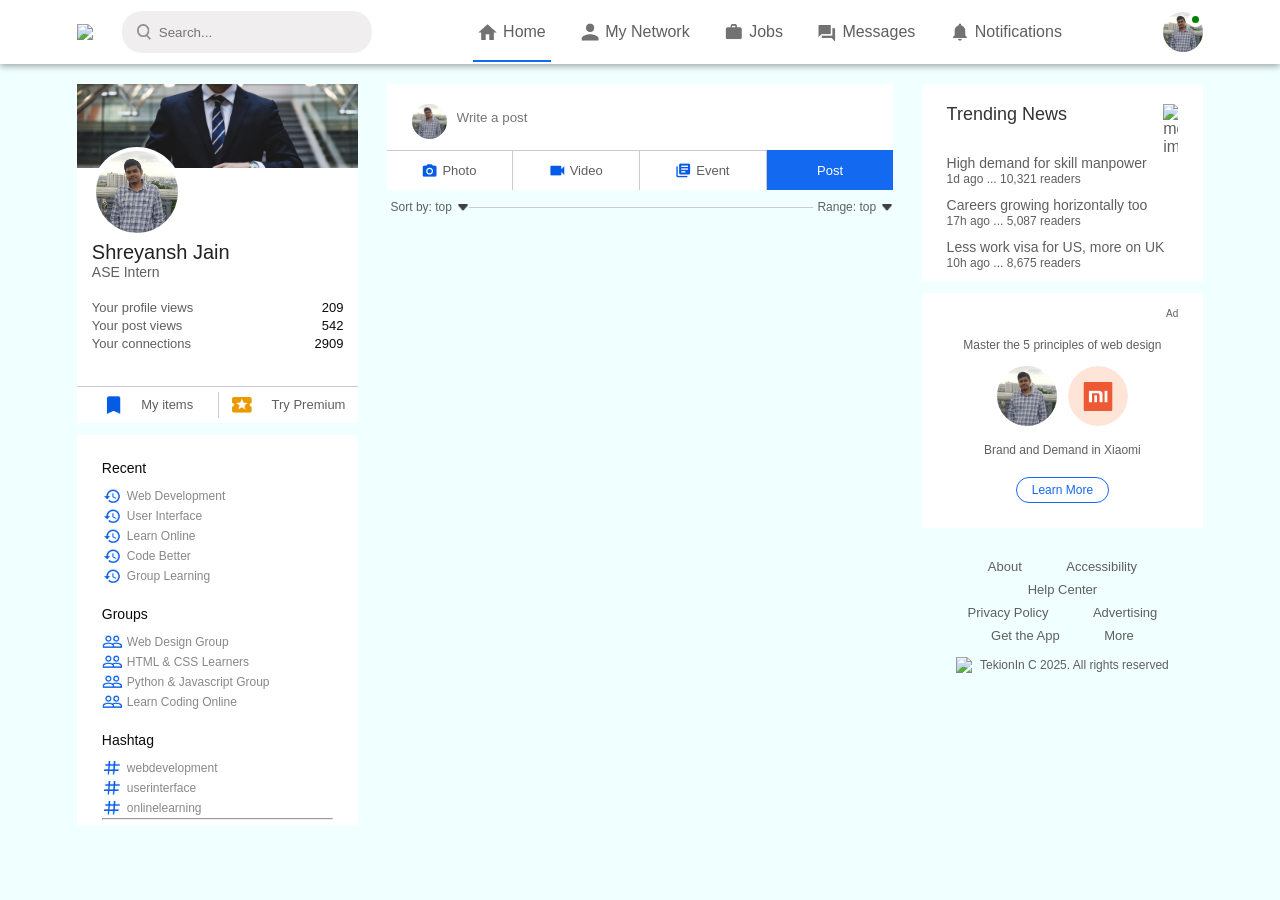
==== index.html @ e2fdd3e0 "add new code" ====
<!DOCTYPE html>
<html lang="en">
<head>
    <meta charset="UTF-8">
    <meta name="viewport" content="width=device-width, initial-scale=1.0">
    <title>TekionIn</title>
    <link rel="stylesheet" href="style.css">
    <link rel="stylesheet" href="media-queries.css">
</head>
<body>
    <!-- Refresh popup -->
    <div class="popup" id="refreshPopup">
        <button id="refreshButton">Refresh<img src="images/down-arrow.png"></button>
    </div>

    <!-- Sticky navbar -->
    <nav class="navbar">
        <div class="navbar-left">
            <a href="index.html" class="logo"><img src="https://cdn1.iconfinder.com/data/icons/logotypes/32/circle-linkedin-512.png"></a>
            <div class="search-box">
                <img src="images/search.png">
                <input type="text" placeholder="Search..." id="search-box" name="search">
                    <div class="dropdown">
                        <button onclick="myFunction()" class="dropbtn"></button>
                        <div id="myDropdown" class="dropdown-content">
                            <a class="peoples" href="#">Shreyansh Jain</a>
                            <a class="peoples" href="#">Divyansh Pandey</a>
                            <a class="peoples" href="#">Shubham Yadav</a>
                        </div>  
                    </div>
                </input>
            </div>
        </div>
        <div class="navbar-center">
            <ul>
                <li><a href="#" class="active-link"><img src="images/home.png"><span>Home</span></a></li>
                <li><a href="#"><img src="images/network.png"><span>My Network</span></a></li>
                <li><a href="#"><img src="images/jobs.png"><span>Jobs</span></a></li>
                <li><a href="#"><img src="images/message.png"><span>Messages</span></a></li>
                <li><a href="#"><img src="images/notification.png"><span>Notifications</span></a></li>
            </ul>
        </div>
        <div class="navbar-right">
            <div class="online">
                <img src="images/user-1.png" class="nav-profile-img" onclick="toggleMenu()">
            </div>
        </div>

        <div class="profile-menu-wrap" id="profileMenu">
            <div class="profile-menu">
                <div class="user-info">
                    <img src="images/user-1.png">
                    <div>
                        <h3>Shreyansh Jain</h3>
                        <a href="./profile.html">See your profile</a>
                    </div>
                </div>
                <hr>
            </div>
        </div>
    </nav>

    <!-- Main section -->
    <div class="container">
        <!-- left sidebar -->
        <div class="left-sidebar">
            <div class="sidebar-profile-box">
                <img src="images/cover-pic.png" width="100%">
                <div class="sidebar-profile-info">
                    <img src="images/user-1.png">
                    <h1>Shreyansh Jain</h1>
                    <h3>ASE Intern</h3>
                    <ul>
                        <li>Your profile views<span>209</span></li>
                        <li>Your post views<span>542</span></li>
                        <li>Your connections<span>2909</span></li>
                    </ul>
                </div>
                <div class="sidebar-profile-link">
                    <a href="#"><img src="images/items.png">My items</a>
                    <a href="#"><img src="images/premium.png">Try Premium</a>
                </div>
            </div>

            <div class="sidebar-activity">
                <h3>Recent</h3>
                <a href="#"><img src="images/recent.png">Web Development</a>
                <a href="#"><img src="images/recent.png">User Interface</a>
                <a href="#"><img src="images/recent.png">Learn Online</a>
                <a href="#"><img src="images/recent.png">Code Better</a>
                <a href="#"><img src="images/recent.png">Group Learning</a>
            
                <h3>Groups</h3>
                <a href="#"><img src="images/group.png">Web Design Group</a>
                <a href="#"><img src="images/group.png">HTML & CSS Learners</a>
                <a href="#"><img src="images/group.png">Python & Javascript Group</a>
                <a href="#"><img src="images/group.png">Learn Coding Online</a>
            
                <h3>Hashtag</h3>
                <a href="#"><img src="images/hashtag.png">webdevelopment</a>
                <a href="#"><img src="images/hashtag.png">userinterface</a>
                <a href="#"><img src="images/hashtag.png">onlinelearning</a>            
                <hr>
            </div>
        </div>

        <!-- main content -->
        <div class="main-content">
            <div class="create-post">
                <div class="create-post-input">
                    <img src="images/user-1.png">
                    <textarea rows="2" placeholder="Write a post"></textarea>
                </div>
                <div class="create-post-links">
                    <li><img src="images/photo.png">Photo</li>
                    <li><img src="images/video.png">Video</li>
                    <li><img src="images/event.png">Event</li>
                    <li class="submit-class">Post</li>
                </div>
            </div>

            <div class="sort-by">
                <p>Sort by: <span>top <img src="images/down-arrow.png" onclick="displaySortOrder()"></span></p>
                <span class="dropdown-content" id="myDropdown">
                    <a href="#">Asc</a>
                    <hr>
                    <a href="#">Desc</a>
                </span>
                <hr>
                <p>Range: <span>top <img src="images/down-arrow.png" onclick="displayDateRange()"></span></p>
                <span class="dropdown-date" id="myDropdown-date">
                    <label for="start">
                        Start:
                    </label>
                    <input type="date" id="start" name="trip-start" value="2025-02-11" min="2018-01-01" max="2025-12-31" />
                    <hr>
                    <label for="end">
                        End:
                    </label>
                    <input type="date" id="end" name="trip-end" value="2025-02-11" min="2018-01-01" max="2025-12-31" />
                    <hr>
                    <button>Submit</button>
                </span>
            </div>

            <div class="post">
                <!-- Posts will be displayed here  -->
            </div>
        </div>

        <!-- right sidebar -->
        <div class="right-sidebar">
            <div class="sidebar-news">
                <img src="https://cdn-icons-png.flaticon.com/512/566/566021.png" class="info-icon" alt="more img">
                <h3>Trending News</h3>
                <a href="https://huroorkee.ac.in/blog/high-demand-skills-for-the-next-10-years/#:~:text=Asked%20Questions%20(FAQ)-,1.,emerging%20technologies%20is%20highly%20beneficial.">High demand for skill manpower</a>
                <span>1d ago ... 10,321 readers</span>
                <a href="https://www.nucamp.co/blog/coding-bootcamp-india-ind-getting-a-job-in-tech-in-india-in-2025-the-complete-guide">Careers growing horizontally too</a>
                <span>17h ago ... 5,087 readers</span>
                <a href="https://www.uscis.gov/working-in-the-united-states/students-and-exchange-visitors/students-and-employment">Less work visa for US, more on UK</a>
                <span>10h ago ... 8,675 readers</span>
                
            </div>

            <div class="sidebar-ad">
                <small>Ad</small>
                <p>Master the 5 principles of web design</p>
                <div>
                    <img src="images/user-1.png">
                    <img src="images/mi-logo.png">
                </div>
                <b>Brand and Demand in Xiaomi</b>
                <a href="https://www.mi.com/global/" class="ad-link">Learn More</a>
            </div>

            <div class="sidebar-useful-links">
                <a href="https://tekion.com/about-us">About</a>
                <a href="https://tekion.com/blog">Accessibility</a>
                <a href="https://tekion.com/trust-portal">Help Center</a>
                <a href="https://tekion.com/legal/privacy/privacy-policy">Privacy Policy</a>
                <a href="https://tekion.com/blog/tekion-tv-digital-display-option-from-tekion">Advertising</a>
                <a href="https://tekion.com/">Get the App</a>
                <a href="https://tekion.com/">More</a>

                <div class="copyright-msg">
                    <img src="https://cdn1.iconfinder.com/data/icons/logotypes/32/circle-linkedin-512.png">
                    <p>TekionIn C 2025. All rights reserved</p>
                </div>
            </div>
        </div>
    </div>

<script src="tempIndex.js"></script>
</body>
</html>
---- style.css ----
/* general styling */
* {
    margin: 0;
    padding: 0;
    font-family: Arial, Helvetica, sans-serif;
    box-sizing: border-box;
}

body {
    background-color: azure;
    color: #5f5f5f;
}

a {
    text-decoration: none;
    color: #5f5f5f;
}

/* Refresh popup styling */
.popup {
    display: none; /* Hidden by default */
    position: fixed;
    top: 200px;
    left: 47%;
    box-shadow: 0 4px 8px rgba(0, 0, 0, 0.1);
    z-index: 1000;
}
  
.popup button {
    align-items: center;
    background-color: #1469f1;
    color: white;
    border: none;
    padding: 6px 9px;
    border-radius: 8px;
    cursor: pointer;
}

.popup button:hover {
    background-color: #0f55c6;
}

.popup > button > img {
    height: 15px;
    width: 15px;
    justify-content: center;
}
/* Refresh popup styling end */


/* navbar start */
.navbar {
    display: flex;
    align-items: center;
    justify-content: space-between;
    background-color: #fff;
    padding: 6px 6%;
    position: sticky;
    top: 0;
    z-index: 1;
    box-shadow: 0 3px 6px rgba(0, 0, 0, 0.3);
}

.logo img {
    width: 30px;
    display: block;
    margin-right: 10px;
}

.navbar-center ul li {
    display: inline-block;  /* adjustable to the screen */
    list-style: none;
}

.navbar-center ul li a {
    display: flex;
    align-items: center;   /* horizontal align */
    font-size: 16px;
    margin: 5px 10px;
    padding-right: 5px;
    position: relative;
}

.navbar-center ul li a::after {
    content: '';
    width: 0;
    height: 2px;
    background-color: #1469f1;
    position: absolute;
    bottom: -15px;
    transition: width 0.4s;
}

.navbar-center ul li a:hover::after, 
.navbar-center ul li a.active-link::after {
    width: 100%;
}

.navbar-center ul li a img {
    width: 30px;
}

.nav-profile-img {
    width: 40px;
    border-radius: 50%;
    cursor: pointer;
    display: block;
    position: relative;
}

.online {
    /**/
    position: relative;
}

.online::after {
    content: '';  /* adds a circle for showing online */
    width: 7px;
    height: 7px;
    border: 4px solid #fff;
    border-radius: 50%;
    right: 0;
    top: 0;
    background-color: green;
    position: absolute;
}

.search-box {
    background-color: rgb(240, 238, 238);
    display: flex;
    align-items: center;
    border-radius: 20px;
    width: 250px;
    padding: 5px 15px;
    margin: 5px;
    cursor: pointer;
}

.peoples {
    height: 40px;
    font-size: 13px;
}

.navbar-left {
    display: flex;
    align-items: center;
}

.search-box img {
    width: 14px;
}

.search-box input {
    width: 100%;
    background-color: transparent;  
    padding: 8px;    
    outline: none;   
    border: 0;    
}
/* navbar done! */


/* left sidebar start */
.container {
    padding: 20px 6%;  /* take 6% padding from the screen */ 
    display: flex;
    flex-wrap: wrap;  /* can wrap on change*/
    justify-content: space-between;
}

.left-sidebar {
    flex-basis: 25%;   /* occupy 25% screen size */
    align-self: flex-start;  /* align towards left */
    position: sticky;
    top: 70px;
}

.sidebar-profile-box {
    background: #fff;
}

.sidebar-profile-info {
    padding: 15px;
}

.sidebar-profile-info img {
    background: #fff;
    width: 90px;
    border-radius: 50%;
    padding: 4px;
    margin-top: -40px;
}

.sidebar-profile-info h1 {
    font-size: 20px;
    font-weight: 500;
    color: #222;
}

.sidebar-profile-info h3 {
    font-size: 14px;
    font-weight: 400;
}

.sidebar-profile-info ul {
    list-style: none;
    margin: 20px 0;
}

.sidebar-profile-info ul li {
    width: 100%;
    margin: 3px 0;
    font-size: 13px;
}

.sidebar-profile-info ul li span {
    float: right;  /* takes content towards rightside */
    color: rgb(11, 11, 15);
}

.sidebar-profile-link {
    display: flex;
    align-items: center;
    border-top: 1px solid #ccc;
}

.sidebar-profile-link a {
    display: flex;
    flex-basis: 50%;
    align-items: center;
    justify-content: center;
    padding: 5px 0;
    font-size: 13px;
    border-left: 1px solid #ccc;
}

.sidebar-profile-link a:first-child {
    border-left: 0;
}

.sidebar-profile-link a img {
    width: 20px;
    margin-right: 20px;
}

.sidebar-activity {
    background: #fff;
    padding: 5px 25px;
    margin-top: 12px;   /* give spaces within the sections of the left sidebar */
    margin-bottom: 12px;
}

.sidebar-activity h3 {
    color: rgb(11, 11, 15);
    font-size: 14px;
    font-weight: 400;
    margin: 20px 0 10px;
}

.sidebar-activity a {
    display: flex;
    align-items: center;
    font-size: 12px;
    font-weight: 400;
    color: #888;
}

.sidebar-activity a img {
    width: 20px;
    margin-right: 5px;
}

.discover-more-link {
    border-top: 1px solid #ccc;
    text-align: center;
    margin: 10px 20px 10px 0;
}

.discover-more-link a {
    display: inline-block;
    margin: 10px 0;
    color: rgb(81, 247, 100);
}
/* left sidebar end */


/* main content start*/
.main-content {
    flex-basis: 45%;
    align-self: flex-start;
}

.create-post {
    background: #fff;
}

.create-post-input {
    padding: 20px 25px 10px;
    display: flex;
    align-items: flex-start;
}

.create-post-input img {
    width: 35px;
    border-radius: 50%;
    margin-right: 10px;
}

.create-post-input textarea {
    width: 100%;
    border: 0;
    outline: none;
    resize: none;
    background: transparent;
    margin-top: 6px;
}

::placeholder {
    font-weight: 400;
}

.create-post-links {
    display: flex;
    align-items: flex-start;
}

.create-post-links li {
    list-style: none;
    border-top: 1px solid #ccc;
    border-right: 1px solid #ccc;
    flex-basis: 25%;
    height: 40px;
    font-size: 13px;
    cursor: pointer;
    display: flex;
    align-items: center;
    justify-content: center;
}

.create-post-links li img {
    width: 15px;
    margin-right: 5px;
}

.create-post-links li:last-child {
    background: #1469f1;
    color: #fff;
    border-top: 0;
    border-right: 0;
}

.sort-by {
    display: flex;
    align-items: center;
    margin: 10px 0;
}

.sort-by hr {
    flex: 1;
    border: 0;
    height: 1px;
    background: #ccc;
}

.sort-by p {
    font-size: 12px;
    padding-left: 4px;
}

.sort-by p span {
    font-weight: 500;
    cursor: pointer;
}

.sort-by p span img {
    width: 12px;
    margin-left: 2px;
}

.post {
    padding: 10px 0;
    margin: 5px 0 15px;
    margin-top: 30px;
}

.post-author {
    display: flex;
    align-items: flex-start;
    margin-bottom: 20px; 
}

.post-author img {
    width: 35px;
    border-radius: 50%;
    margin-right: 10px;
    margin-top: 5px;
}

.post-author h1 {
    font-size: 16px;
    font-weight: 500;
    color: #333;
}

.post-author small {
    display: block;
    margin-bottom: -2px;
}

.post p {
    font-size: 13px;
    margin-bottom: 14px;
}

.post-stats {
    display: flex;
    flex-wrap: wrap;
    align-items: center;
    justify-content: space-between;
    font-size: 11px;
    border-bottom: 1px solid #ccc;
    padding-bottom: 5px;
}

.post-stats div {
    display: flex;
    align-items: center;
}

.post-stats img {
    width: 15px;
    margin-right: -5px;
}

.liked-user {
    margin-left: 9px;
}

.post-activity {
    display: flex;
    align-items: center;
    justify-content: space-between;
    padding: 10px 0;
    font-size: 13px;
    font-weight: 400;
}

.post-activity div {
    display: flex;
    align-items: center;
}

.post-activity-user-icon {
    width: 22px;
    border-radius: 50%;
}

.post-activity-arrow-icon {
    width: 12px;
    margin-left: 5px;
}

.post-activity-link {
    width: 15px;
    margin-right: 5px;

}
/* main content end */


/* right sidebar start */
.right-sidebar {
    flex-basis: 25%;
    align-self: flex-start;
    position: sticky;
    top: 70px;   
}

.sidebar-news {
    background: #fff;
    padding: 10px 25px;
}

.info-icon {
    width: 15px;
    float: right;
    margin-top: 10px;
}

.sidebar-news h3 {
    font-size: 18px;
    font-weight: 500;
    color: #333;
    margin: 10px 0 30px;
}

.sidebar-news a {
    display: block;
    font-size: 14px;
    font-weight: 500;
    margin-top: 10px;
    margin-bottom: -2px;
}

.sidebar-news span {
    font-size: 12px;
}

.sidebar-news .read-more-link {
    color: #1469f1;
    font-weight: 400;
    margin: 20px 0 10px;
}

.sidebar-ad {
    background: #fff;
    padding: 15px 25px;
    text-align: center;
    margin: 12px 0;
    font-size: 12px;
}

.sidebar-ad img {
    width: 60px;
    border-radius: 50%;
    margin: 4px;
}

.sidebar-ad small {
    float: right;
    font-weight: 400;
}

.sidebar-ad p {
    margin-top: 30px;
    margin-bottom: 10px;
}

.sidebar-ad b {
    display: block;
    font-weight: 400;
    margin-top: 10px;
}

.ad-link {
    display: inline-block;
    border: 1px solid #1469f1;
    color:#1469f1;
    padding: 5px 15px;
    border-radius: 30px;
    font-weight: 400;
    margin: 20px auto 10px;
}

.sidebar-useful-links {
    padding: 15px 25px;
    text-align: center;
}

.sidebar-useful-links a {
    display: inline-block;
    font-size: 13px;
    margin: 4px 20px;
}

.copyright-msg {
    display: flex;
    align-items: center;
    justify-content: center;
    font-size: 12px;
    margin-top: 10px;
    font-weight: 400;
}

.copyright-msg img {
    width: 20px;
    margin-right: 4px;
}

/* Profile menu dropdown */
.profile-menu-wrap {
    position: absolute;
    top: 100%;
    right: 8%;
    width: 300px;
    max-height: 0;
    overflow: hidden;
    transition: max-height 0.5s;
}

.profile-menu-wrap.open-menu {
    max-height: 400px;
}

.profile-menu {
    background: #222;
    color: #fff;
    padding: 16px;
    margin: 10px;
}

.user-info {
    display: flex;
    align-items: center;
}

.user-info img {
    width: 45px;
    border-radius: 50%;
    margin-right: 15px;
}

.user-info h3 {
    font-weight: 45px;
    margin-bottom: -5px;
}

.user-info a {
    color: #c9dbf8;
    font-size: 12px;
}


/* Profile page */
.profile-main {
    flex-basis: 70%;
}

.profile-sidebar {
    flex-basis: 25%;
    align-self: flex-start;
    position: sticky;
    top: 70px;
}

.profile-container {
    background: #fff;
}

.profile-container-inner {
    padding: 0 4% 10px;
}

.profile-pic {
    width: 150px;
    border-radius: 50%;
    margin-top: -70px;
    padding: 5px;
    background: #fff;
}

.profile-container {
    font-size: 22px;
    font-weight: 400;
    color: #222;
}

.profile-container b {
    font-weight: 300;
}

.profile-container p {
    margin-top: 5px;
}

.profile-container p a {
    color: #3eef44;
}

.mutual-connection {
    display: flex;
    align-items: center;
    margin: 20px 0;
}

.mutual-connection img {
    width: 30px;
    border-radius: 50%;
    margin-right: 5px;
}

.profile-btn {
    margin: 20px 0;
    display: flex;
    flex-direction: row;
}

.profile-btn a {
    display: flex;
    align-items: center;
    background: #e4e6eb;
    padding: 5px 15px;
    border-radius: 4px;
    margin-right: 10px;
}

.profile-btn a img {
    width: 18px;
    margin-right: 4px;
}

.profile-btn .primary-btn {
    background: #1469f1;
    color: #fff;
}

.profile-description {
    background: #fff;
    padding: 20px 4% 30px;
    margin: 40px 0;
}

.profile-description h2 {
    color: #333;
    font-weight: 400;
    margin: 10px 0 20px;
}
.see-more-link {
    display: block;
    text-align: right;
    font-size: 14px;
}

.profile-desc-row {
    display: flex;
    align-items: flex-start;
    margin: 20px 0;
}

.profile-desc-row img {
    width: 100px;
    margin-right: 25px;
    margin-top: 5pxn ;
}

.profile-desc-row div {
    width: 100%;
}

.profile-desc-row h3 {
    font-size: 16px;
    font-weight: 500;
    color: #333;
}

.profile-desc-row b {
    display: block;
    font-weight: 400;
    font-size: 13px;
}

.profile-desc-row p {
    margin-top: 14px;
}

.profile-desc-row hr {
    border: 0;
    border-bottom: 1px solid #999;
    margin-top: 8px;
}

.skills-btn {
    display: inline-block;
    margin: 8px 4px;
    padding: 5px 15px;
    border: 1px solid #777;
    border-radius: 30px;
    font-size: 10px;
    font-weight: 400;
}

/* profile right sidebar */
.profile-sidebar .sidebar-ad {
    margin: 0;
}

.sidebar-people {
    background: #fff;
    padding: 15px 25px;
    margin: 12px 0;
    font-size: 12px;
}

.sidebar-people h3 {
    font-size: 13px;
    font-weight: 500;
    margin: 10px 0 20px;
}

.sidebar-people-row {
    display: flex;
    align-items: flex-start;
    margin: 6px 0;
}

.sidebar-people-row img {
    width: 40px;
    border-radius: 50%;
    margin-right: 6px;
    margin-top: 4px;
}

.sidebar-people-row h2 {
    font-weight: 400;
    font-size: 15px;
}

.sidebar-people-row a {
    display: inline-block;
    padding: 5px 25px;
    margin: 10px 0;
    border-radius: 30px;
    font-weight: 400;
    border: 1px solid #807e7e
}

.post > div {
    margin-bottom: 20px; 
    border-radius: 3px; 
    padding: 10px; 
    background-color: #fff; 
}

.dropdown-content {
    display: none;
    background-color: #f9f9f9;
    min-width: 10px;
    max-width: 50px;
    box-shadow: 0px 8px 16px 0px rgba(0,0,0,0.2);
    z-index: 1;
    margin-bottom: -50px;
}

.dropdown-content a {
    float: none;
    color: black;
    padding: 2px 6px;
    text-decoration: none;
    display: block;
    text-align: left;
    cursor: pointer;
}

.dropdown-content a:hover {
    background-color: #1469f1;
    color: #fff;
}

.show {
    display: block;
    height: 50px;
}

@keyframes fadeIn {
    from {
        opacity: 0;
        transform: translateY(-10px);
    }
    to {
        opacity: 1;
        transform: translateY(0);
    }
}

/* form styling for education and experience addition */
.add-btn {
    float: right;
    margin-top: -45px;
    background-color: transparent;
    outline: none;
    border: none; 
    cursor: pointer;
}

.btn-open-popup {
    padding: 12px 24px;
    font-size: 18px;
    background-color: rgb(86, 151, 169);
    color: #fff;
    border: none;
    border-radius: 8px;
    cursor: pointer;
    transition: background-color 0.3s ease;
}

.overlay-container {
    display: none;
    position: fixed;
    top: 0;
    left: 0;
    width: 100%;
    height: 100%;
    background: rgba(0, 0, 0, 0.6);
    justify-content: center;
    align-items: center;
    opacity: 0;
    transition: opacity 0.3s ease;
}

.popup-box {
    background: #fff;
    padding: 24px;
    border-radius: 12px;
    box-shadow: 0 0 20px rgba(0, 0, 0, 0.4);
    width: 320px;
    text-align: center;
    opacity: 0;
    transform: scale(0.8);
    animation: fadeInUp 0.5s ease-out forwards;
}

.form-container {
    display: flex;
    flex-direction: column;
}

.form-label {
    margin-bottom: 5px;
    font-size: 16px;
    color: #444;
    text-align: left;
}

.form-input {
    padding: 5px;
    margin-bottom: 10px;
    border: 1px solid #ccc;
    border-radius: 8px;
    font-size: 16px;
    width: 100%;
    box-sizing: border-box;
}

.btn-collection {
    display: flex;
    flex-direction: row;
    margin-right: 2px;
    align-self: center;
}

.btn-submit,
.btn-close-popup {
    padding: 5px 15px;
    border: none;
    border-radius: 8px;
    cursor: pointer;
    transition: background-color 0.3s ease, color 0.3s ease;
}

.btn-submit {
    background-color: rgb(108, 179, 188);
    color: #fff;
}

.btn-close-popup {
    margin-top: 12px;
    background-color: #e74c3c;
    color: #fff;
}

/* Animation for popup */
.overlay-container.show {
    display: flex;
    opacity: 1;
}

/* Keyframes for fadeInUp animation */
@keyframes fadeInUp {
    from {
        opacity: 0;
        transform: translateY(20px);
    }

    to {
        opacity: 1;
        transform: translateY(0);
    }
}

.dropbtn {
    background-color: transparent;
    color: white;
    width: 120px;
    padding: 16px;
    font-size: 16px;
    border: none;
    cursor: pointer;
}

.dropbtn:hover, .dropbtn:focus {
    background-color: transparent;
}

.dropdown {
    position: relative;
    display: inline-block;
}

.dropdown-content {
    display: none;
    font-size: 8px;
    background-color: #f1f1f1;;
    min-width: 100px;
    overflow: auto;
    box-shadow: 0px 8px 16px 0px rgba(0,0,0,0.2);
    z-index: 1;
    margin-left: 25px;
}

.dropdown-content a {
    color: black;
    padding: 6px 8px;
    text-decoration: none;
    display: block;
    font-size: 15px;
}

.dropdown a:hover {
    cursor: pointer;
    background-color: #1469f1;
}

.show {
    display: block;
}

.input-for-skills {
    outline: none;
}

.add-skills {
    width: 35px;
    height: 20px;
    background-color: rgb(92, 146, 161);
    border: 3px;
    color: white;
}

.dropdown-date {
    display: none;
    background-color: #f9f9f9;
    min-width: 50px;
    max-width: 150px;
    box-shadow: 0px 8px 16px 0px rgba(0,0,0,0.2);
    z-index: 100;
    margin-bottom: -60px;
    margin-right: -86px;
}

.dropdown-date > label {
    font-size: 12px;
}

#start, #end {
    font-size: 11px;
}

.dropdown-date > label > input {
    float: right;
}

.dropdown-date input:hover {
    background-color: #1469f1;
    color: #fff;
}

.dropdown-date > button {
    background-color: #1469f1;
    width: 100%;
    color: white;
    border: none;
    cursor: pointer;
    justify-content: center;
}

.remove-btn {
    color: white;
    background-color: #807e7e;
    border: none;
    padding: 2px;
    cursor: pointer;
}
---- media-queries.css ----
@media only screen and (max-width: 768px) {
    .left-sidebar {
        display: none;
    }    
    .right-sidebar {
        display: none;
    }
    .main-content {
        flex: 100%;
    }
    .navbar {
        padding: 6px;
        height: 80px;
    }
    .navbar-center > ul {
        display: flex;
    }
    .navbar-center > ul > li > a > span {
        display: none;
    }
    .search-box {
        border-radius: 20px;
        width: 160px;
        padding: 5px;
        flex-shrink: 10;
    }
    .search-box img {
        width: 1px;
    }
    .logo img {
        width: 25px;
    }
    .nav-profile-img {
        width: 35px;
    }
}
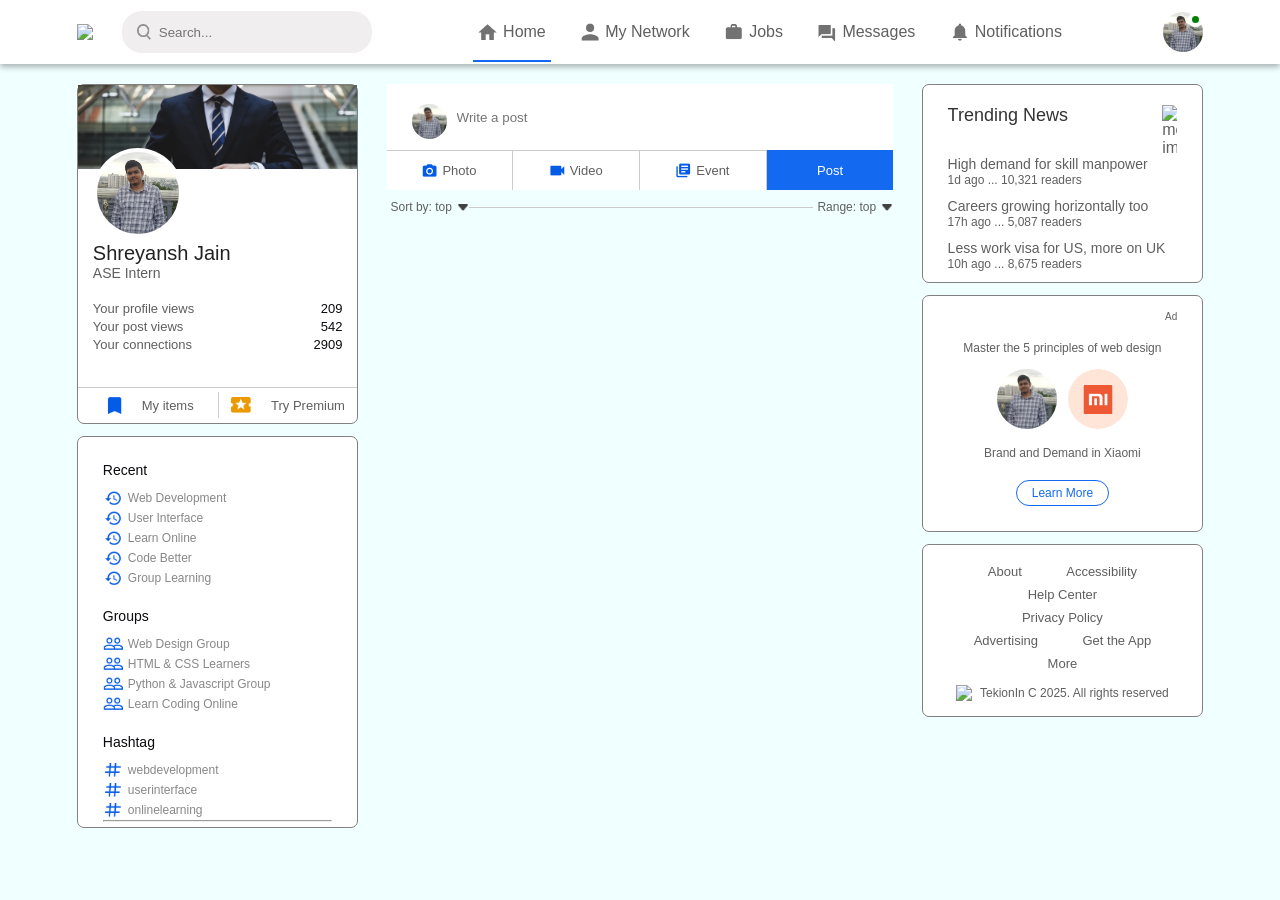
==== commit 0fad71be: "Add files via upload" ====
--- a/index.html
+++ b/index.html
@@ -21,7 +21,7 @@
                 <img src="images/search.png">
                 <input type="text" placeholder="Search..." id="search-box" name="search">
                     <div class="dropdown">
-                        <button onclick="myFunction()" class="dropbtn"></button>
+                        <button onclick="toggleListMenu()" class="dropbtn"></button>
                         <div id="myDropdown" class="dropdown-content">
                             <a class="peoples" href="#">Shreyansh Jain</a>
                             <a class="peoples" href="#">Divyansh Pandey</a>
--- a/style.css
+++ b/style.css
@@ -177,6 +177,8 @@
 
 .sidebar-profile-box {
     background: #fff;
+    border-radius: 7px;
+    border: 1px solid grey;
 }
 
 .sidebar-profile-info {
@@ -248,6 +250,8 @@
     padding: 5px 25px;
     margin-top: 12px;   /* give spaces within the sections of the left sidebar */
     margin-bottom: 12px;
+    border-radius: 7px;
+    border: 1px solid grey;
 }
 
 .sidebar-activity h3 {
@@ -383,6 +387,11 @@
     margin-top: 30px;
 }
 
+.post > div {
+    border: 1px solid grey;
+    border-radius: 7px;
+}
+
 .post-author {
     display: flex;
     align-items: flex-start;
@@ -479,6 +488,8 @@
 .sidebar-news {
     background: #fff;
     padding: 10px 25px;
+    border-radius: 7px;
+    border: 1px solid grey;
 }
 
 .info-icon {
@@ -518,6 +529,8 @@
     text-align: center;
     margin: 12px 0;
     font-size: 12px;
+    border-radius: 7px;
+    border: 1px solid grey;
 }
 
 .sidebar-ad img {
@@ -554,7 +567,10 @@
 
 .sidebar-useful-links {
     padding: 15px 25px;
+    background-color: white;
     text-align: center;
+    border-radius: 7px;
+    border: 1px solid grey;
 }
 
 .sidebar-useful-links a {
@@ -635,6 +651,8 @@
 
 .profile-container {
     background: #fff;
+    border-radius: 7px;
+    border: 1px solid grey;
 }
 
 .profile-container-inner {
@@ -708,6 +726,8 @@
     background: #fff;
     padding: 20px 4% 30px;
     margin: 40px 0;
+    border-radius: 7px;
+    border: 1px solid grey;
 }
 
 .profile-description h2 {
@@ -849,6 +869,10 @@
 .show {
     display: block;
     height: 50px;
+}
+
+.show-dropdown {
+    display: block !important;
 }
 
 @keyframes fadeIn {
@@ -996,30 +1020,6 @@
     display: inline-block;
 }
 
-.dropdown-content {
-    display: none;
-    font-size: 8px;
-    background-color: #f1f1f1;;
-    min-width: 100px;
-    overflow: auto;
-    box-shadow: 0px 8px 16px 0px rgba(0,0,0,0.2);
-    z-index: 1;
-    margin-left: 25px;
-}
-
-.dropdown-content a {
-    color: black;
-    padding: 6px 8px;
-    text-decoration: none;
-    display: block;
-    font-size: 15px;
-}
-
-.dropdown a:hover {
-    cursor: pointer;
-    background-color: #1469f1;
-}
-
 .show {
     display: block;
 }
@@ -1034,6 +1034,7 @@
     background-color: rgb(92, 146, 161);
     border: 3px;
     color: white;
+    cursor: pointer;
 }
 
 .dropdown-date {
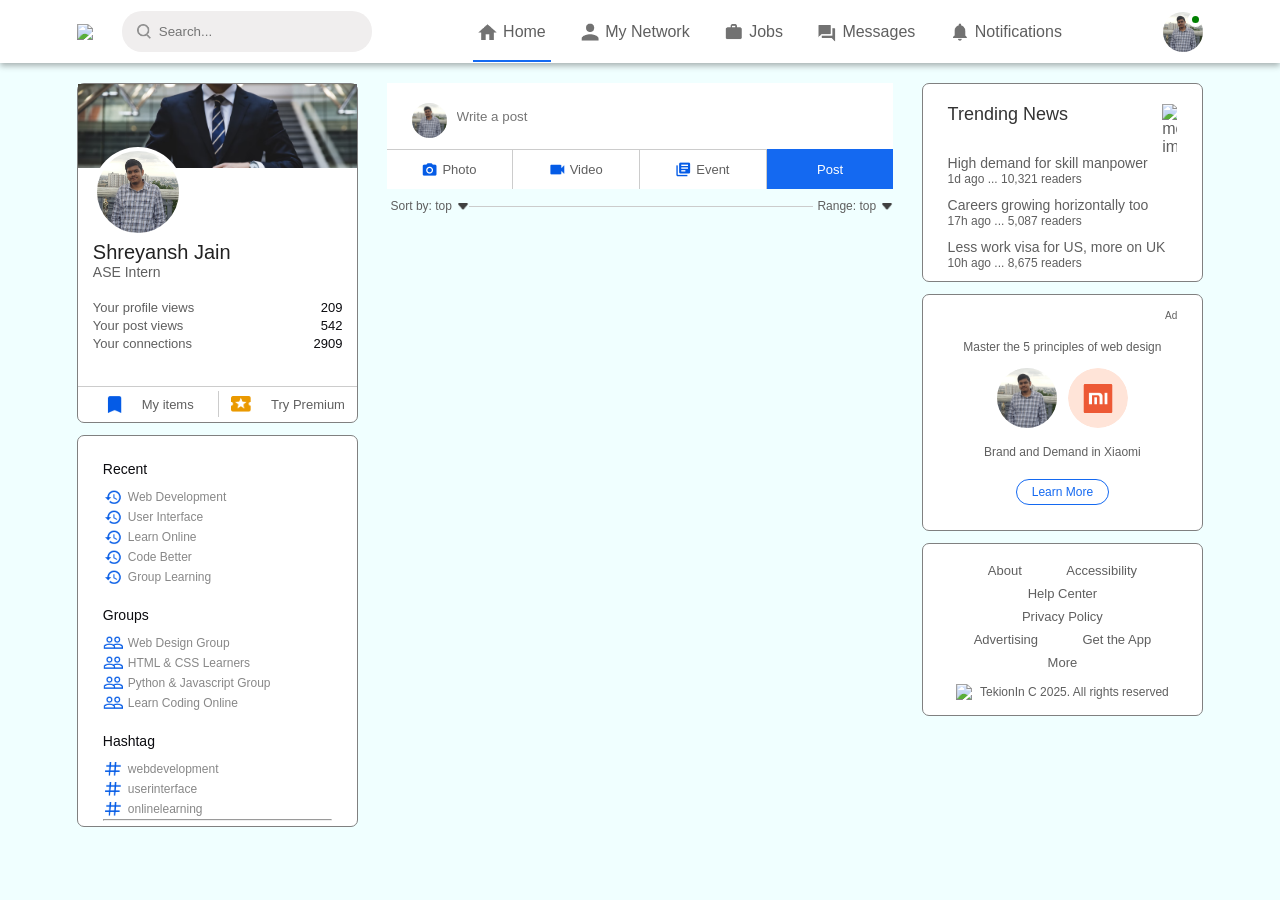
==== commit 9e4b6edc: "did refactoring" ====
--- a/index.html
+++ b/index.html
@@ -19,10 +19,10 @@
             <a href="index.html" class="logo"><img src="https://cdn1.iconfinder.com/data/icons/logotypes/32/circle-linkedin-512.png"></a>
             <div class="search-box">
                 <img src="images/search.png">
-                <input type="text" placeholder="Search..." id="search-box" name="search">
+                <input type="text" placeholder="Search..." id="search-box" name="search" onclick="ToggleMenus.toggleListMenu()">
                     <div class="dropdown">
-                        <button onclick="toggleListMenu()" class="dropbtn"></button>
-                        <div id="myDropdown" class="dropdown-content">
+                        <!-- <button onclick="ToggleMenus.toggleListMenu()" class="dropbtn"></button> -->
+                        <div id="myDropdown" class="dropdown-content search-list">
                             <a class="peoples" href="#">Shreyansh Jain</a>
                             <a class="peoples" href="#">Divyansh Pandey</a>
                             <a class="peoples" href="#">Shubham Yadav</a>
@@ -42,7 +42,7 @@
         </div>
         <div class="navbar-right">
             <div class="online">
-                <img src="images/user-1.png" class="nav-profile-img" onclick="toggleMenu()">
+                <img src="images/user-1.png" class="nav-profile-img" onclick="ToggleMenus.toggleProfileMenu()">
             </div>
         </div>
 
@@ -120,14 +120,14 @@
             </div>
 
             <div class="sort-by">
-                <p>Sort by: <span>top <img src="images/down-arrow.png" onclick="displaySortOrder()"></span></p>
+                <p>Sort by: <span>top <img src="images/down-arrow.png" onclick="ToggleMenus.displaySortOrder()"></span></p>
                 <span class="dropdown-content" id="myDropdown">
                     <a href="#">Asc</a>
                     <hr>
                     <a href="#">Desc</a>
                 </span>
                 <hr>
-                <p>Range: <span>top <img src="images/down-arrow.png" onclick="displayDateRange()"></span></p>
+                <p>Range: <span>top <img src="images/down-arrow.png" onclick="ToggleMenus.displayDateRange()"></span></p>
                 <span class="dropdown-date" id="myDropdown-date">
                     <label for="start">
                         Start:
@@ -139,7 +139,7 @@
                     </label>
                     <input type="date" id="end" name="trip-end" value="2025-02-11" min="2018-01-01" max="2025-12-31" />
                     <hr>
-                    <button>Submit</button>
+                    <button class="submit-class-date-sort">Submit</button>
                 </span>
             </div>
 
@@ -190,6 +190,6 @@
         </div>
     </div>
 
-<script src="tempIndex.js"></script>
+<script src="index.js"></script>
 </body>
 </html>
--- a/style.css
+++ b/style.css
@@ -137,7 +137,7 @@
 }
 
 .peoples {
-    height: 40px;
+    height: 20px;
     font-size: 13px;
 }
 
@@ -673,6 +673,10 @@
     color: #222;
 }
 
+.profile-container > img {
+    width: 100%;
+}
+
 .profile-container b {
     font-weight: 300;
 }
@@ -844,17 +848,20 @@
 .dropdown-content {
     display: none;
     background-color: #f9f9f9;
-    min-width: 10px;
-    max-width: 50px;
     box-shadow: 0px 8px 16px 0px rgba(0,0,0,0.2);
     z-index: 1;
     margin-bottom: -50px;
 }
 
+.search-list {
+    min-height: 60px;
+    min-width: 120px;
+}
+
 .dropdown-content a {
     float: none;
     color: black;
-    padding: 2px 6px;
+    padding: 5px 5px;
     text-decoration: none;
     display: block;
     text-align: left;
@@ -889,7 +896,7 @@
 /* form styling for education and experience addition */
 .add-btn {
     float: right;
-    margin-top: -45px;
+    margin-top: -50px;
     background-color: transparent;
     outline: none;
     border: none; 
@@ -897,7 +904,7 @@
 }
 
 .btn-open-popup {
-    padding: 12px 24px;
+    padding: 5px 10px;
     font-size: 18px;
     background-color: rgb(86, 151, 169);
     color: #fff;
@@ -1028,6 +1035,11 @@
     outline: none;
 }
 
+.skill-section {
+    float: right; 
+    margin-top: -30px;
+}
+
 .add-skills {
     width: 35px;
     height: 20px;
